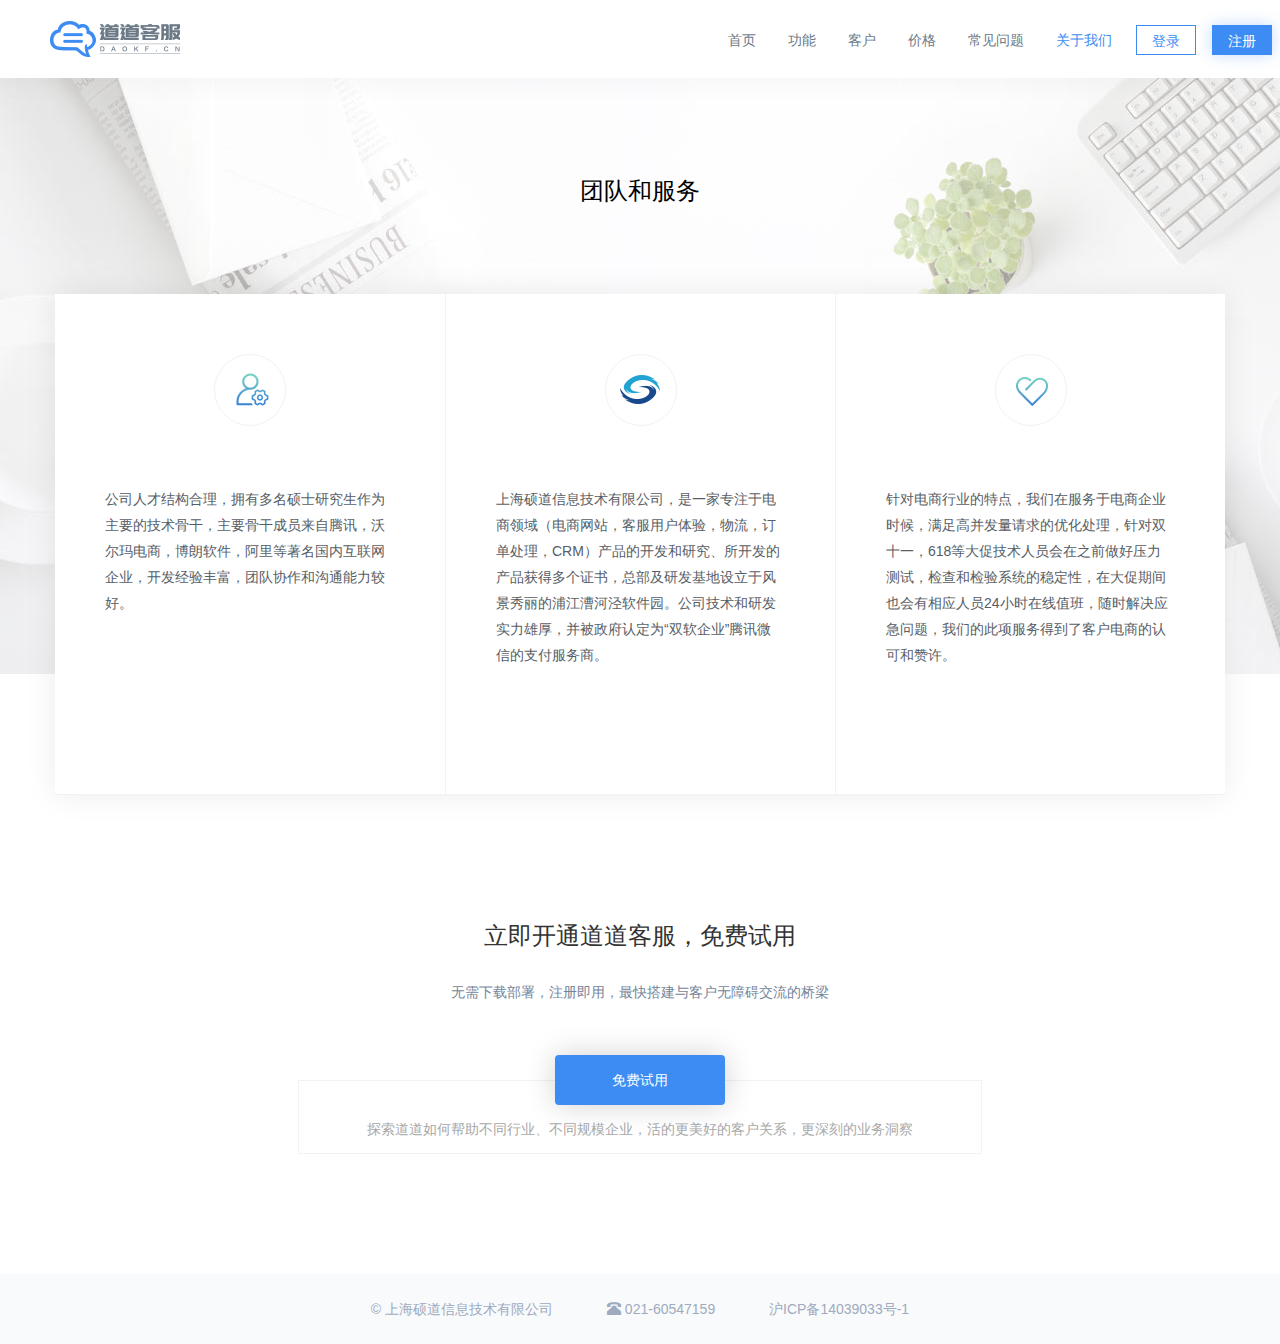
==== aboutUs.html @ d3b3db31 "道道客服" ====
<!DOCTYPE html>
<html>
	<head>
		<meta charset="UTF-8">
		<title>首页</title>
		<meta name="viewport" content="width=device-width,initial-scale=1"/>
		<link rel="stylesheet" href="css/reset.css" />
		<link rel="stylesheet" href="components/bootstrap/css/bootstrap.min.css" />
		<link rel="stylesheet" type="text/css" href="components/font-awesome/css/font-awesome.min.css" />
		<link rel="stylesheet" href="css/style.css" />
	</head>
	<body>
	<header>
		<div class="navbar navbar-default">
	        <div class="navbar-header">
	            <button type="button" class="navbar-toggle" data-toggle="collapse" data-target="#coll1">
	                <span class="icon-bar"></span>
	                <span class="icon-bar"></span>
	                <span class="icon-bar"></span>
	            </button>
	            <a href="index.html" class="navbar-brand">
	            	<img src="images/index_03.png"/>
	            </a>
	        </div>
	        <div class="collapse navbar-collapse" id="coll1">
	            <ul class="nav navbar-nav navbar-right">
	                <li><a href="index.html">首页</a></li>
	                <li><a href="function.html">功能</a></li>
	                <li><a href="customer.html">客户</a></li>
	                <li><a href="price.html">价格</a></li>
	                <li><a href="question.html">常见问题</a></li>
	                <li><a href="aboutUs.html" class="active">关于我们</a></li>
	                <li><a href="login.html" class="nav-login">登录</a></li>
	                <li><a href="register.html" class="nav-register">注册</a></li>
	            </ul>
	        </div>
	    </div>
	</header>
	<article class="daodao">
		<div class="aboutbg"></div>
		<section class="container">
			<h2 style="color: #000">团队和服务</h2>
			<div class="about-us row">
				<div class="col-md-4 col-sm-6 col-xs-12">
					<div>
						<img src="images/about_06.png" alt="">
						<p>公司人才结构合理，拥有多名硕士研究生作为主要的技术骨干，主要骨干成员来自腾讯，沃尔玛电商，博朗软件，阿里等著名国内互联网企业，开发经验丰富，团队协作和沟通能力较好。</p>
					</div>
				</div>
				<div class="col-md-4 col-sm-6 col-xs-12">
					<div>
						<img src="images/about_08.png" alt="">
						<p>上海硕道信息技术有限公司，是一家专注于电商领域（电商网站，客服用户体验，物流，订单处理，CRM）产品的开发和研究、所开发的产品获得多个证书，总部及研发基地设立于风景秀丽的浦江漕河泾软件园。公司技术和研发实力雄厚，并被政府认定为“双软企业”腾讯微信的支付服务商。</p>
					</div>
				</div>
				<div class="col-md-4 col-sm-6 col-xs-12">
					<div>
						<img src="images/about_03.png" alt="">
						<p>针对电商行业的特点，我们在服务于电商企业时候，满足高并发量请求的优化处理，针对双十一，618等大促技术人员会在之前做好压力测试，检查和检验系统的稳定性，在大促期间也会有相应人员24小时在线值班，随时解决应急问题，我们的此项服务得到了客户电商的认可和赞许。</p>
					</div>
				</div>
			</div>
			<div class="title">
				<h4>立即开通道道客服，免费试用</h4>
				<h5>无需下载部署，注册即用，最快搭建与客户无障碍交流的桥梁</h5>
			</div>
			<div class="try-box">
				<button class="btn btn-primary btn-try">免费试用</button>
				<p>探索道道如何帮助不同行业、不同规模企业，活的更美好的客户关系，更深刻的业务洞察</p>
			</div>
		</section>
	</article>
	<footer>
		<span>&copy; 上海硕道信息技术有限公司</span>
		<span><label class="glyphicon glyphicon-phone-alt"></label> 021-60547159</span>
		<span>沪ICP备14039033号-1</span>
	</footer>
	</body>
	<script src="js/jquery.min.js" type="text/javascript" charset="utf-8"></script>
	<script src="components/bootstrap/js/bootstrap.min.js" type="text/javascript" charset="utf-8"></script>
	<script type="text/javascript" src="js/main.js"></script>

</html>
---- css/style.css ----
.navbar {
  background: #fff;
  border: none;
  box-shadow: 0 0 30px rgba(0, 0, 0, 0.05);
  border-radius: 0;
  margin: 0;
}
.navbar .navbar-brand {
  height: auto;
  padding: 21px 0 21px 50px;
}
.navbar .navbar-nav {
  padding-top: 15px;
}
.navbar .navbar-nav li {
  margin-top: 10px;
}
.navbar .navbar-nav li a {
  color: #6c7a87;
  height: 30px;
  line-height: 30px;
  padding: 0;
  margin: 0 16px;
  text-align: center;
}
.navbar .navbar-nav li .active {
  color: #3c8cf3;
}
.navbar .navbar-nav li .nav-login,
.navbar .navbar-nav li .nav-register {
  padding: 0 15px;
  margin: 0 8px;
  border: 1px solid #3c8cf3;
}
.navbar .navbar-nav li .nav-login {
  color: #3c8cf3;
}
.navbar .navbar-nav li .nav-register {
  color: #fff;
  background: #3c8cf3;
  box-shadow: 0 0 15px rgba(60, 140, 243, 0.3);
}
.navbar .navbar-nav li .nav-register:hover {
  color: #fff;
  background: #3c8cf3;
  box-shadow: 0 0 15px rgba(60, 140, 243, 0.3);
}
.navbar .navbar-toggle {
  margin-top: 21px;
}
.banner {
  text-align: center;
  position: relative;
}
.banner .bannerbg {
  position: absolute;
  width: 100%;
  height: 550px;
  background-image: url(../images/index1_02.jpg);
  background-size: cover;
  background-position-x: center;
  z-index: -1;
}
.banner h3 {
  margin: 0;
  font-size: 32px;
  font-weight: 100;
  padding-top: 100px;
}
.banner img {
  width: 100%;
}
.btn-try {
  margin: 0 auto;
  display: block;
  width: 170px;
  height: 50px;
  background: #3c8cf3;
  box-shadow: 0 0 30px rgba(0, 0, 0, 0.18);
  border: none;
}
.title {
  padding-top: 106px;
  text-align: center;
}
.title h4 {
  font-size: 24px;
  margin-bottom: 35px;
}
.title h5 {
  font-size: 14px;
  color: #748599;
}
.intelligence {
  margin: 50px 0;
  box-shadow: 0 10px 30px rgba(0, 0, 0, 0.05);
  padding: 30px;
}
.intelligence h5 {
  text-align: center;
  margin-bottom: 30px;
}
.intelligence ul {
  margin: 0;
}
.intelligence li {
  display: inline-block;
  width: 48%;
}
.effect h3 span {
  font-size: 20px;
}
.effect ul {
  width: 80%;
}
.effect p {
  font-size: 14px;
  color: #6c7a87;
  padding-left: 40px;
}
.index-bg {
  position: relative;
}
.index-bg .the-bg {
  position: absolute;
  width: 100%;
  height: 840px;
  top: 200px;
  left: 0;
  background: #f9fafc;
  z-index: -1;
}
.achievements {
  box-shadow: 0 10px 30px rgba(0, 0, 0, 0.2);
  border-radius: 6px;
  text-align: center;
  margin: 30px 0;
  background: #fff;
}
.achievements h4 {
  border-bottom: 1px solid #ebecf0;
  text-align: left;
  margin-bottom: 30px;
}
.achievements h5 {
  padding-top: 10px;
}
.achievements h1 {
  font-size: 84px;
  color: #3c8cf3;
  padding-bottom: 20px;
}
.achievements h1 span {
  font-size: 42px;
}
.work-station {
  margin: 20px 0 0 0;
  text-align: center;
}
.work-station h3 {
  margin: 0;
  font-size: 20px;
}
.work-station hr {
  width: 20px;
  border: 1px solid;
  margin: 20px auto;
}
.work-station p {
  color: #6c7a87;
}
.knowMore {
  display: block;
  margin: 50px;
  text-align: center;
}
.cooperate {
  background: #f9fafc;
  padding: 70px 0;
}
.cooperate .col-sm-4 {
  text-align: center;
}
.info-try {
  text-align: center;
  padding: 120px 0;
}
.info-try h3 {
  font-size: 24px;
}
.info-try p {
  margin: 30px 0 48px;
}
footer {
  text-align: center;
  background: #f9fafc;
  padding: 25px 0;
  color: #9eaabe;
}
footer span {
  margin: 0 25px;
}
.communicate {
  background: #f9fafc;
  padding-bottom: 60px;
}
.carousel .carousel-control {
  color: #999;
  background: none;
  width: 5%;
}
.carousel .carousel-control span {
  font-size: 30px;
}
.carousel .left {
  left: -5%;
}
.carousel .right {
  right: -5%;
}
.communicate .col-sm-6 {
  text-align: center;
  margin: 40px 0;
}
.communicate .col-sm-6 h4 {
  font-size: 18px;
  margin-bottom: 20px;
}
.communicate .col-sm-6 p {
  color: #7a848d;
  margin: 0;
}
.function-box .row {
  margin: 86px 0 0 0;
}
.function-box .row .col-lg-7,
.function-box .row .col-lg-3 {
  padding: 0;
}
.function-box img {
  width: 100%;
}
.function-box .col-lg-3 {
  display: flex;
  align-items: center;
}
.function-box h3 {
  font-size: 18px;
  margin: 0;
}
.function-box h3 span {
  display: inline-block;
  width: 3px;
  height: 22px;
  background: #3c8cf3;
  margin-right: 10px;
}
.function-box p {
  padding-left: 14px;
  color: #6c7a87;
}
.function-box ul {
  list-style: none;
  counter-reset: count;
  padding-top: 10px;
}
.function-box ul li {
  color: #2c3033;
}
.function-box ul li:before {
  content: "● ";
  color: #51ca2f;
}
.customer {
  position: relative;
}
.customer .customerbg {
  height: 390px;
  background-image: url(../images/kefu_02.png);
  position: absolute;
  z-index: -1;
  width: 100%;
  background-position: center;
}
.customer h2 {
  margin: 0;
  padding-top: 100px;
  text-align: center;
  color: #fff;
  font-size: 24px;
}
.customer .row {
  padding-top: 50px;
}
.customer .row .head-white {
  text-align: center;
  color: #fff;
}
.customer .row .head-black {
  text-align: center;
}
.customer .customer-content {
  position: relative;
  padding: 40px;
  border-radius: 8px;
  margin-top: 56px;
  line-height: 30px;
  box-shadow: 0 0 30px rgba(0, 0, 0, 0.08);
}
.customer .customer-content img {
  position: absolute;
}
.customer .white {
  background: #fff;
}
.customer .white img {
  top: -13px;
  left: -43px;
}
.customer .black {
  background: #3c8cf3;
  color: #fff;
}
.customer .black img {
  top: -14px;
  right: -43px;
}
.daodao {
  position: relative;
}
.daodao h2 {
  text-align: center;
  color: #fff;
  margin: 0;
  font-size: 24px;
  padding-top: 100px;
}
.daodao h6 {
  text-align: center;
  color: #ccc;
  margin: 30px 0 100px 0;
}
.daodao .try-box {
  width: 60%;
  margin: 80px auto 120px auto;
  border: 1px solid #f2f2f2;
}
.daodao .try-box .btn-try {
  margin-top: -26px;
}
.daodao .try-box p {
  text-align: center;
  color: #a8a8a8;
  margin: 14px 0;
}
.pricebg {
  position: absolute;
  top: 0;
  width: 100%;
  height: 340px;
  background: #505362;
  z-index: -1;
}
.price .row {
  background: #fff;
  padding: 12px 0;
  box-shadow: 0 0 30px rgba(0, 0, 0, 0.08);
  margin-bottom: 50px;
}
.price .version {
  color: #fff;
  text-align: center;
  padding: 30px 0;
}
.price .version h1 {
  font-size: 30px;
  margin: 0;
}
.price .version h5 {
  font-size: 18px;
  margin: 20px 0 0 0;
}
.price ul li {
  background-image: url(../images/dui_03.jpg);
  background-repeat: no-repeat;
  background-position: 0 8px;
  padding-left: 20px;
  line-height: 30px;
}
.price .the-price h3 {
  font-size: 36px;
  color: #3c8cf3;
  text-align: center;
}
.price .the-price h3 label {
  font-size: 20px;
}
.price .the-price h4 {
  border: 1px solid #d2d2d2;
  color: #d2d2d2;
  font-size: 14px;
  width: 84px;
  text-align: center;
  margin: 0 auto;
  padding: 2px;
}
.price .the-more {
  padding-top: 50px;
}
.price .the-more a {
  display: block;
  margin: 0 auto;
  color: #3c8cf3;
  width: 30px;
  height: 30px;
  text-align: center;
  line-height: 28px;
  border: 1px solid #3c8cf3;
  border-radius: 50%;
  font-size: 20px;
  text-decoration: none;
}
.questionbg {
  position: absolute;
  top: 0;
  width: 100%;
  height: 496px;
  background-image: url("../images/help_02.jpg");
  background-position: center;
  z-index: -1;
}
.question {
  padding: 20px 30px;
  width: 75%;
  margin: 50px auto 0 auto;
  background: #fff;
  box-shadow: 0 0 30px rgba(0, 0, 0, 0.08);
}
.question h3 {
  margin: 20px 0;
  font-size: 18px;
}
.question p {
  line-height: 30px;
  color: #8894a0;
  padding-left: 32px;
}
.question h5 {
  font-size: 18px;
  text-align: center;
  margin-top: 70px;
}
.question img {
  display: block;
  margin: 30px auto 70px auto;
}
.aboutbg {
  position: absolute;
  top: 0;
  width: 100%;
  height: 596px;
  background-image: url("../images/aboutbg_02.jpg");
  background-position: center;
  z-index: -1;
}
.about-us {
  margin-top: 90px;
  margin-bottom: 12px;
  box-shadow: 0 0 30px rgba(0, 0, 0, 0.08);
  background: #fff;
}
.about-us .col-xs-12 {
  border-left: 1px solid #f1f2f3;
  border-bottom: 1px solid #f1f2f3;
}
.about-us .col-xs-12 div {
  height: 440px;
  padding: 0 35px;
}
.about-us .col-xs-12 div img {
  display: block;
  margin: 60px auto;
  border: 1px solid #f1f2f3;
  border-radius: 50%;
}
.about-us .col-xs-12 div p {
  line-height: 26px;
  color: #575e66;
}
.about-us .col-xs-12:first-child {
  border-left: none;
}
.bodybg {
  background: url(../images/loginbg.jpg) no-repeat;
  background-attachment: fixed;
  background-size: cover;
  background-position: center;
}
.width100 {
  width: 400px;
}
.bigbox {
  width: 800px;
}
input[type="text"],
input[type="password"] {
  color: #fff;
}
input:focus {
  border: 1px solid #fff !important;
}
.bigbox div {
  display: none;
  display: inline-block;
  color: #fff;
}
.bigbox div img {
  width: 22px;
  height: 22px;
  margin: 0 5px;
}
.login-title {
  display: block;
  margin: 145px auto 90px auto;
}
.login-form {
  margin: 0 auto 50px auto;
  width: 400px;
}
.login-form h5 {
  display: none;
  margin: 0 0 20px 0;
  height: 40px;
  line-height: 40px;
  background: rgba(255, 255, 255, 0.1);
  color: #fff;
}
.login-form h5 span {
  display: inline-block;
  width: 18px;
  height: 18px;
  margin-right: 8px;
  line-height: 18px;
  color: #838067;
  background: #eee280;
  border-radius: 50%;
}
.login-form .login-btn {
  display: block;
  width: 100%;
  height: 66px;
  text-align: left;
  margin-bottom: 32px;
  font-size: 17px;
  text-indent: 64px;
  border: transparent;
  border-radius: 5px;
  background-color: rgba(255, 255, 255, 0.4);
  background-repeat: no-repeat;
  background-position: 19px 19px;
}
.login-form ::-webkit-input-placeholder {
  color: #e6e6e6;
}
.login-form .login-btn:nth-child(2) {
  background-image: url(../images/login-icon_03.png);
}
.login-form .login-btn:nth-child(3) {
  display: none;
  background-image: url(../images/login-icon_05.png);
}
.login-form .login-btn:nth-child(4) {
  background-image: url(../images/login-icon_06.png);
}
.login-form select {
  color: #fff;
}
.login-form select option {
  color: #000;
}
.login-form .login-sub {
  display: block;
  width: 100%;
  height: 66px;
  text-align: left;
  margin-bottom: 32px;
  font-size: 17px;
  border: none;
  background: #00ce7d;
  text-align: center;
  color: #fff;
  margin-bottom: 40px;
  border-radius: 5px;
}
.login-form .login-checkbox {
  margin-top: -5px;
  margin-bottom: 130px;
}
.login-form .login-checkbox label {
  margin-right: 26px;
  color: #fff;
  font-size: 15px;
}
.login-form a {
  text-decoration: none;
  color: #fff;
  padding: 0 14px;
}
.login-form a:nth-child(1) {
  border-right: 1px solid #fff;
}
.qr-form {
  margin: 0 auto 50px auto;
  width: 400px;
  text-align: center;
}
.qr-form p {
  padding: 14px 0;
  font-size: 15px;
  color: #fff;
  background: rgba(255, 255, 255, 0.2);
  margin-bottom: 60px;
}
.qr-form div {
  margin-top: 78px;
}
.qr-form div a {
  text-decoration: none;
  color: #fff;
  padding: 0 14px;
}
.qr-form div a:nth-child(1) {
  border-right: 1px solid #fff;
}
.register-form {
  margin: 0 auto 50px auto;
  width: 960px;
}
.register-form ::-webkit-input-placeholder {
  color: #e6e6e6;
  font-size: 15px;
}
.register-form .step {
  display: flex;
  height: 48px;
  justify-content: center;
  border-bottom: 2px solid #75bae8;
}
.register-form .step div {
  width: 188px;
  height: 48px;
  color: #75bae8;
  padding-bottom: 21px;
  padding-left: 30px;
}
.register-form .step div span {
  display: inline-block;
  margin-right: 5px;
  width: 27px;
  height: 27px;
  color: #52a8e2;
  font-weight: 900;
  background: #75bae8;
  border-radius: 50%;
  text-align: center;
  line-height: 25px;
}
.register-form .step div img {
  width: 27px;
  margin-right: 5px;
}
.register-form .step .active {
  border-bottom: 2px solid #fff;
  color: #fff;
}
.register-form .step .active span {
  background: #fff;
}
.register-form form {
  margin: 50px auto;
  width: 400px;
}
.register-form form input[type="text"],
.register-form form input[type="password"] {
  height: 66px;
  border: 1px solid transparent;
  padding-left: 20px;
  margin-bottom: 30px;
  border-radius: 5px;
  background: rgba(255, 255, 255, 0.3);
}
.register-form form input:focus {
  border: 1px solid #dededc;
}
.register-form form button {
  display: inline-block;
  height: 48px;
  width: 160px;
  color: #fff;
  margin-left: 30px;
  line-height: 48px;
  text-align: center;
  text-decoration: none;
  border: 1px solid #fff;
  border-radius: 24px;
  background: transparent;
}
.register-form form input[type="submit"] {
  margin-top: 135px;
  height: 66px;
  border-radius: 5px;
  background: #00ce7d;
  border: none;
  color: #fff;
}
.register-form .step2 .bigbox input {
  margin-bottom: 10px;
}
.register-form .step2 .bigbox:nth-child(4) {
  margin-top: 20px;
}
.register-form p {
  margin-top: 50px;
  color: #fff;
  text-align: center;
}
.register-form p span {
  display: inline-block;
  width: 20px;
  height: 20px;
  text-align: center;
  line-height: 20px;
  margin-right: 5px;
  color: #58544d;
  background: #2991ba;
  border-radius: 50%;
}
.register-form .quick-login {
  display: block;
  width: 400px;
  height: 56px;
  line-height: 56px;
  text-align: center;
  text-decoration: none;
  color: #fff;
  background: #00ce7d;
  border-radius: 5px;
  margin: 200px auto 0 auto;
}
@media screen and (max-width: 1500px) {
  .login-title {
    width: 300px;
    margin: 100px auto 64px auto;
  }
  .login-form {
    margin: 0 auto 35px auto;
    width: 280px;
  }
  .login-form h5 {
    margin: 0 0 14px 0;
    height: 28px;
    line-height: 28px;
  }
  .login-form h5 span {
    width: 14px;
    height: 14px;
    margin-right: 6px;
    line-height: 14px;
  }
  .login-form .login-btn {
    width: 100%;
    height: 46px;
    margin-bottom: 22px;
    font-size: 17px;
    text-indent: 45px;
    border-radius: 5px;
    background-position: 10px 10px;
  }
  .login-form .login-sub {
    width: 100%;
    height: 46px;
    margin-bottom: 22px;
    font-size: 15px;
    margin-bottom: 28px;
    border-radius: 5px;
  }
  .login-form .login-checkbox {
    margin-top: -4px;
    margin-bottom: 90px;
  }
  .login-form .login-checkbox label {
    margin-right: 18px;
    font-size: 14px;
  }
  .login-form a {
    padding: 0 10px;
  }
  .qr-form {
    margin: 0 auto 35px auto;
    width: 280px;
  }
  .qr-form p {
    padding: 10px 0;
    font-size: 14px;
    margin-bottom: 48px;
  }
  .qr-form img {
    width: 168px;
  }
  .qr-form div {
    margin-top: 55px;
  }
  .qr-form div a {
    color: #fff;
    padding: 0 10px;
  }
  .register-form {
    margin: 0 auto 35px auto;
    width: 672px;
  }
  .register-form ::-webkit-input-placeholder {
    font-size: 14px;
  }
  .register-form .step {
    height: 34px;
    border-bottom: 2px solid #75bae8;
  }
  .register-form .step div {
    width: 132px;
    height: 34px;
    padding-bottom: 15px;
    padding-left: 21px;
  }
  .register-form .step div span {
    margin-right: 4px;
    width: 19px;
    height: 19px;
    line-height: 17px;
  }
  .register-form .step div img {
    width: 19px;
    margin-right: 4px;
  }
  .register-form .step .active {
    border-bottom: 2px solid #fff;
  }
  .register-form form {
    margin: 35px auto;
    width: 280px;
  }
  .register-form form input[type="text"],
  .register-form form input[type="password"] {
    height: 46px;
    padding-left: 14px;
    margin-bottom: 21px;
    border-radius: 5px;
  }
  .register-form form .checkRes {
    width: 135px;
  }
  .register-form form button {
    height: 34px;
    width: 112px;
    margin-left: 21px;
    line-height: 34px;
    border-radius: 17px;
  }
  .register-form form input[type="submit"] {
    margin-top: 95px;
    height: 46px;
    border-radius: 5px;
  }
  .register-form .step2 .bigbox input {
    margin-bottom: 7px;
  }
  .register-form .step2 .bigbox:nth-child(4) {
    margin-top: 14px;
  }
  .register-form p {
    margin-top: 35px;
  }
  .register-form p span {
    width: 14px;
    height: 14px;
    line-height: 14px;
    margin-right: 4px;
  }
  .register-form .quick-login {
    width: 280px;
    height: 40px;
    line-height: 40px;
    border-radius: 5px;
    margin: 140px auto 0 auto;
  }
}
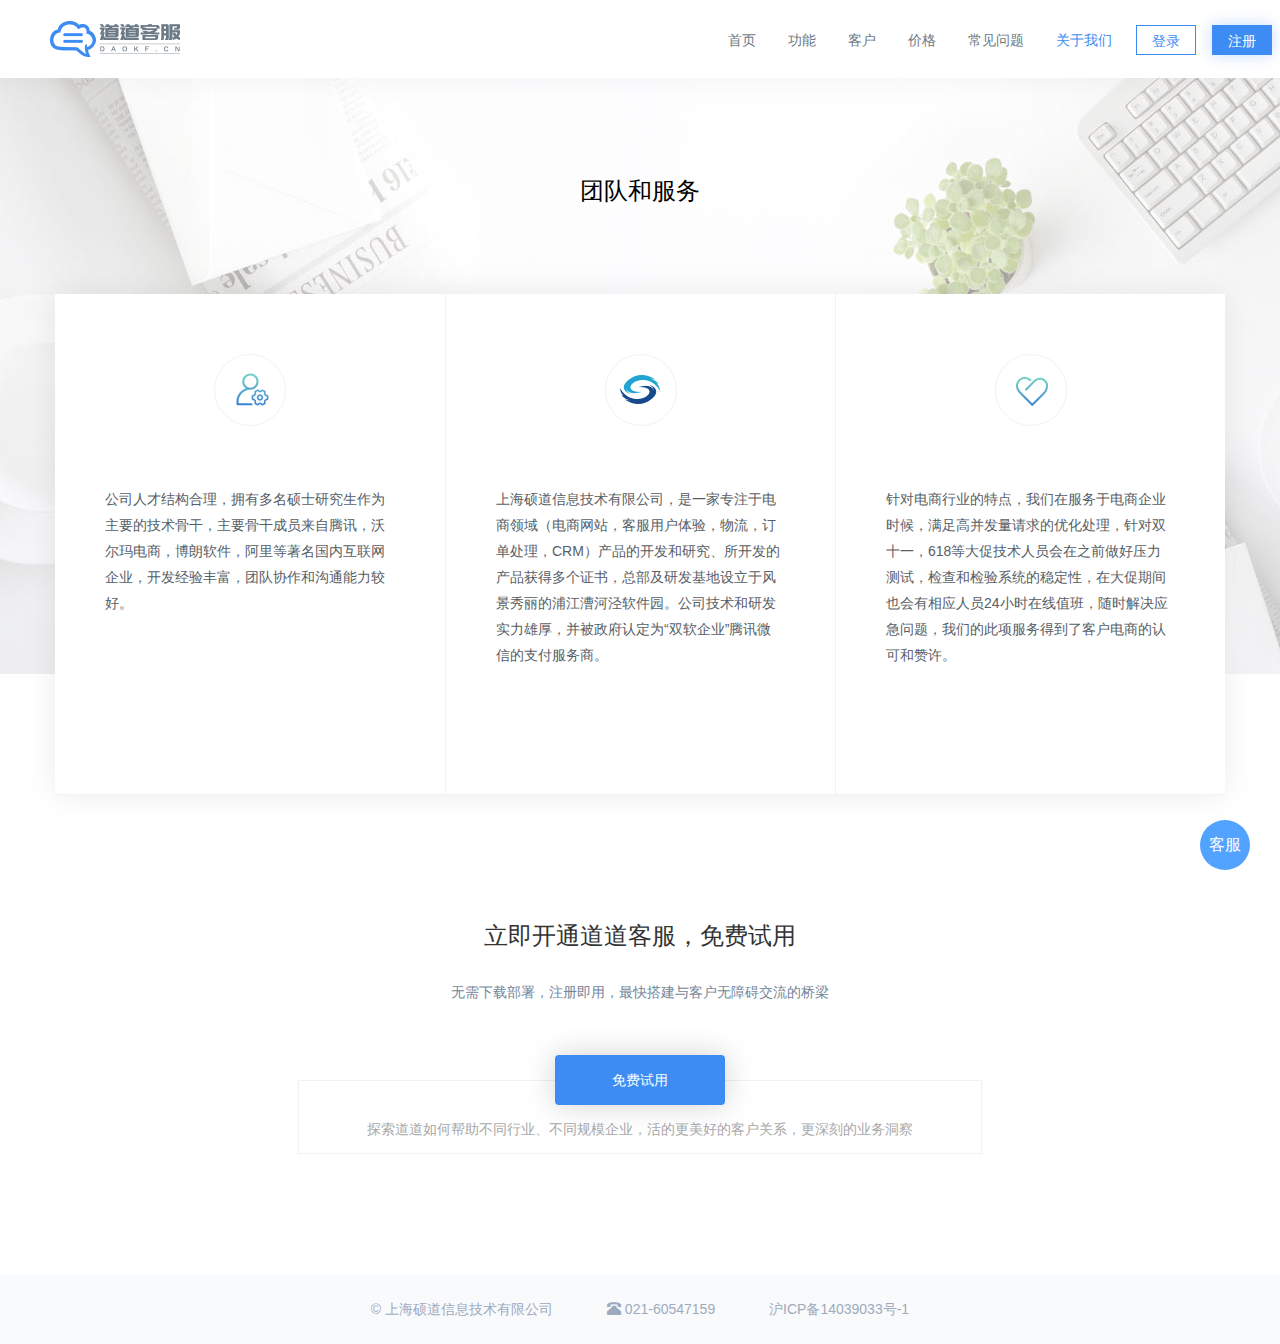
==== commit d475bfe7: "客服聊天" ====
--- a/aboutUs.html
+++ b/aboutUs.html
@@ -75,6 +75,15 @@
 		<span><label class="glyphicon glyphicon-phone-alt"></label> 021-60547159</span>
 		<span>沪ICP备14039033号-1</span>
 	</footer>
+	<div class="start-chat">客服</div>
+	<div class="start-chat-box">
+		<div class="chat-head flexb">
+			<img src="images/chat-header_03.jpg"/>
+			<p>硕道 &nbsp;&nbsp;400-163-869</p>
+			<img src="images/chat-header_05.jpg" class="close-chat"/>
+		</div>
+		<iframe src="chat.html" width="320px" height="448px" scrolling="no" frameborder="0"></iframe>
+	</div>
 	</body>
 	<script src="js/jquery.min.js" type="text/javascript" charset="utf-8"></script>
 	<script src="components/bootstrap/js/bootstrap.min.js" type="text/javascript" charset="utf-8"></script>
--- a/css/style.css
+++ b/css/style.css
@@ -893,3 +893,243 @@
     margin: 140px auto 0 auto;
   }
 }
+.start-chat {
+  position: fixed;
+  bottom: 30px;
+  right: 30px;
+  z-index: 100;
+  width: 50px;
+  height: 50px;
+  background: #52a2ff;
+  border-radius: 50%;
+  color: #fff;
+  font-size: 16px;
+  text-align: center;
+  line-height: 50px;
+  cursor: pointer;
+}
+.start-chat-box {
+  position: fixed;
+  bottom: 30px;
+  right: 30px;
+  width: 320px;
+  height: 480px;
+  z-index: 200;
+  display: none;
+  box-shadow: 0 10px 20px rgba(0, 0, 0, 0.06);
+}
+.start-chat-box .chat-head {
+  height: 34px;
+  background: #52a2ff;
+  padding: 0 15px;
+}
+.start-chat-box .chat-head p {
+  margin: 0;
+  width: 230px;
+  color: #fff;
+  font-size: 12px;
+}
+.start-chat-box .chat-head .close-chat {
+  cursor: pointer;
+}
+.chat-box {
+  width: 320px;
+  height: 448px;
+  background: url(../images/chat_02.jpg);
+}
+.chat-box section {
+  padding-top: 10px;
+}
+.chat-box .history {
+  margin: 0 auto 16px auto;
+  text-align: center;
+  background: #f0edf4;
+  width: 100px;
+  height: 20px;
+  line-height: 20px;
+  border-radius: 8px;
+}
+.chat-box .history a {
+  color: #989798;
+  text-decoration: none;
+}
+.chat-box .chat-content {
+  height: 346px;
+  padding: 0 10px;
+  overflow: auto;
+}
+.chat-box .chat-content li {
+  padding: 0 10px;
+  margin-bottom: 20px;
+  position: relative;
+}
+.chat-box .chat-content li p {
+  font-size: 12px;
+  color: #a7a6a7;
+  margin: 0;
+}
+.chat-box .chat-content .clear {
+  margin-bottom: 0;
+}
+.chat-box .chat-content div {
+  max-width: 250px;
+  padding: 10px 14px;
+  border-radius: 6px;
+  box-shadow: 0 10px 20px rgba(0, 0, 0, 0.06);
+}
+.chat-box .chat-content .chat-daodao {
+  float: left;
+}
+.chat-box .chat-content .chat-daodao div {
+  background: #fff;
+}
+.chat-box .chat-content .chat-daodao div:after {
+  content: '';
+  display: block;
+  position: absolute;
+  top: 17px;
+  left: 2px;
+  width: 14px;
+  height: 14px;
+  background-image: url(../images/chat-d.png);
+}
+.chat-box .chat-content .chat-me {
+  float: right;
+}
+.chat-box .chat-content .chat-me p {
+  text-align: right;
+}
+.chat-box .chat-content .chat-me div {
+  float: right;
+  background: #52a2ff;
+  color: #fff;
+}
+.chat-box .chat-content .chat-me div:after {
+  content: '';
+  display: block;
+  position: absolute;
+  top: 17px;
+  right: 2px;
+  width: 14px;
+  height: 14px;
+  background-image: url(../images/chat-m.png);
+}
+.chat-box .chat-content:after {
+  content: '';
+  display: block;
+  clear: both;
+}
+.chat-box .chat-write {
+  border-top: 1px solid #f2f2f2;
+  background: #fff;
+  padding: 9px 12px 20px 12px;
+  position: relative;
+}
+.chat-box .chat-write .expression {
+  display: none;
+  position: absolute;
+  bottom: 102px;
+  left: 5px;
+  background: #fff;
+  width: 284px;
+  padding: 10px;
+  border-radius: 6px;
+  box-shadow: 0 10px 20px rgba(0, 0, 0, 0.06);
+}
+.chat-box .chat-write .expression li {
+  display: inline-block;
+}
+.chat-box .chat-write .expression li img:hover {
+  background: #ccc;
+}
+.chat-box .chat-write .expression:after {
+  content: '';
+  width: 0;
+  height: 0;
+  position: absolute;
+  bottom: -6px;
+  left: 11px;
+  border-left: 6px solid transparent;
+  border-right: 6px solid transparent;
+  border-top: 6px solid #fff;
+}
+.chat-box .chat-write #picture {
+  display: none;
+}
+.chat-box .chat-write .chat-insert label {
+  margin: 0;
+  width: 18px;
+  height: 18px;
+  background: url(../images/chat-insert_05.jpg) no-repeat;
+}
+.chat-box .chat-write textarea {
+  margin-top: 8px;
+  width: 100%;
+  height: 50px;
+  line-height: 24px;
+  border: none;
+}
+.chat-box .chat-write textarea::-webkit-scrollbar {
+  display: none;
+}
+.pinfen {
+  position: fixed;
+  left: 0;
+  right: 0;
+  top: 0;
+  bottom: 0;
+  margin: 80px auto;
+  width: 260px;
+  height: 214px;
+  background: #fff;
+  border: 1px solid #f2f2f2;
+  border-radius: 6px;
+  z-index: 300;
+  box-shadow: 0 10px 20px rgba(0, 0, 0, 0.06);
+  display: none;
+  text-align: center;
+}
+.pinfen h2 {
+  font-size: 14px;
+  margin: 20px 0;
+}
+.pinfen button {
+  width: 210px;
+  height: 26px;
+  color: #cfcfcf;
+  background: #f2f2f2;
+  border: none;
+  border-radius: 12px;
+}
+.satisfy ul {
+  padding: 0 30px;
+  margin-bottom: 20px;
+}
+.satisfy li {
+  width: 80px;
+  height: 94px;
+  padding-top: 15px;
+  border: 1px solid transparent;
+}
+.satisfy li img {
+  margin-bottom: 10px;
+}
+.satisfy .active {
+  border: 1px solid #ececec;
+  background: #f7fbff;
+}
+.star p {
+  color: #999;
+  font-size: 14px;
+  margin: 0;
+  padding-top: 10px;
+  height: 26px;
+}
+.star ul {
+  margin: 20px 24px 36px 24px;
+  background: url(../images/star0.png);
+}
+.star ul li {
+  width: 32px;
+  height: 32px;
+}
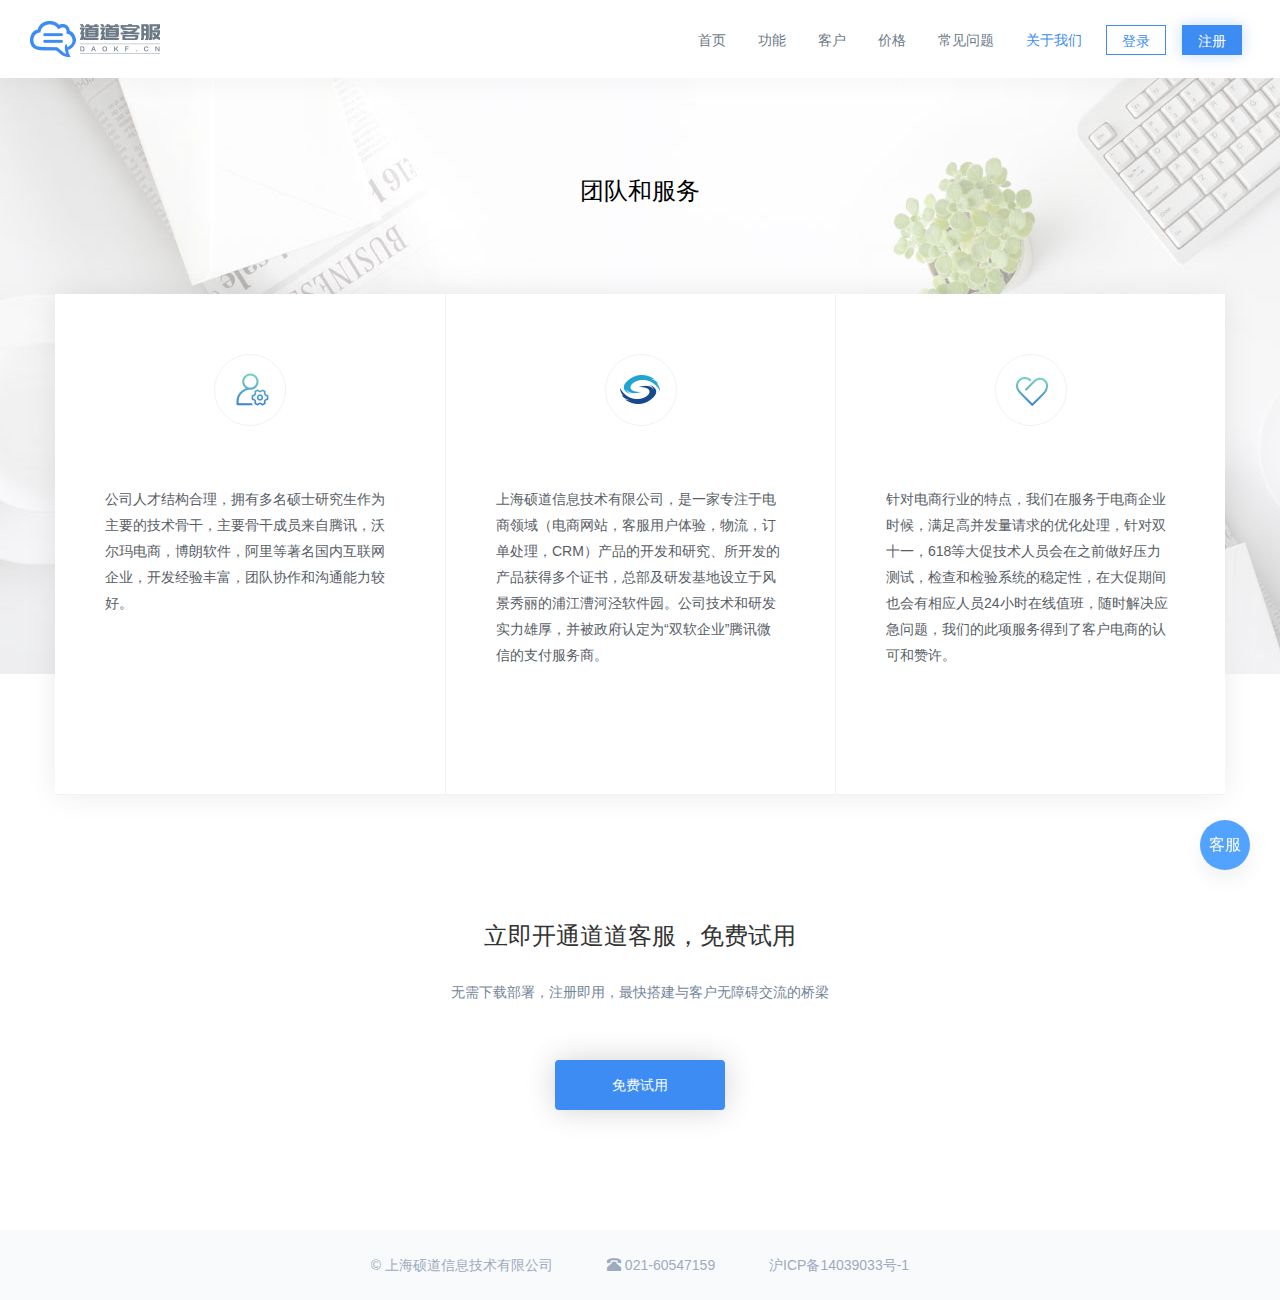
==== commit f5465d8e: "客服" ====
--- a/aboutUs.html
+++ b/aboutUs.html
@@ -64,10 +64,7 @@
 				<h4>立即开通道道客服，免费试用</h4>
 				<h5>无需下载部署，注册即用，最快搭建与客户无障碍交流的桥梁</h5>
 			</div>
-			<div class="try-box">
-				<button class="btn btn-primary btn-try">免费试用</button>
-				<p>探索道道如何帮助不同行业、不同规模企业，活的更美好的客户关系，更深刻的业务洞察</p>
-			</div>
+			<button class="btn btn-primary btn-try" style="margin: 60px auto 120px auto;">免费试用</button>
 		</section>
 	</article>
 	<footer>
--- a/css/style.css
+++ b/css/style.css
@@ -4,10 +4,11 @@
   box-shadow: 0 0 30px rgba(0, 0, 0, 0.05);
   border-radius: 0;
   margin: 0;
+  padding: 0 30px;
 }
 .navbar .navbar-brand {
   height: auto;
-  padding: 21px 0 21px 50px;
+  padding: 21px 0 21px 0;
 }
 .navbar .navbar-nav {
   padding-top: 15px;
@@ -117,6 +118,7 @@
   font-size: 14px;
   color: #6c7a87;
   padding-left: 40px;
+  line-height: 24px;
 }
 .index-bg {
   position: relative;
@@ -247,6 +249,7 @@
 .function-box h3 {
   font-size: 18px;
   margin: 0;
+  margin-bottom: 16px;
 }
 .function-box h3 span {
   display: inline-block;
@@ -258,6 +261,7 @@
 .function-box p {
   padding-left: 14px;
   color: #6c7a87;
+  line-height: 24px;
 }
 .function-box ul {
   list-style: none;
@@ -270,6 +274,7 @@
 .function-box ul li:before {
   content: "● ";
   color: #51ca2f;
+  line-height: 36px;
 }
 .customer {
   position: relative;
@@ -340,19 +345,6 @@
   color: #ccc;
   margin: 30px 0 100px 0;
 }
-.daodao .try-box {
-  width: 60%;
-  margin: 80px auto 120px auto;
-  border: 1px solid #f2f2f2;
-}
-.daodao .try-box .btn-try {
-  margin-top: -26px;
-}
-.daodao .try-box p {
-  text-align: center;
-  color: #a8a8a8;
-  margin: 14px 0;
-}
 .pricebg {
   position: absolute;
   top: 0;
@@ -366,6 +358,10 @@
   padding: 12px 0;
   box-shadow: 0 0 30px rgba(0, 0, 0, 0.08);
   margin-bottom: 50px;
+  transition: .2s;
+}
+.price .row:hover {
+  margin: 0 -30px 50px 10px;
 }
 .price .version {
   color: #fff;
@@ -397,7 +393,7 @@
 }
 .price .the-price h4 {
   border: 1px solid #d2d2d2;
-  color: #d2d2d2;
+  color: #777;
   font-size: 14px;
   width: 84px;
   text-align: center;
@@ -907,6 +903,7 @@
   text-align: center;
   line-height: 50px;
   cursor: pointer;
+  box-shadow: 0 10px 20px rgba(0, 0, 0, 0.06);
 }
 .start-chat-box {
   position: fixed;
@@ -1028,7 +1025,7 @@
 .chat-box .chat-write .expression {
   display: none;
   position: absolute;
-  bottom: 102px;
+  bottom: 124px;
   left: 5px;
   background: #fff;
   width: 284px;
@@ -1065,12 +1062,15 @@
 .chat-box .chat-write textarea {
   margin-top: 8px;
   width: 100%;
-  height: 50px;
+  height: 72px;
   line-height: 24px;
   border: none;
 }
 .chat-box .chat-write textarea::-webkit-scrollbar {
   display: none;
+}
+.chat-box .chat-write textarea::-webkit-input-placeholder {
+  color: #ccc;
 }
 .pinfen {
   position: fixed;
